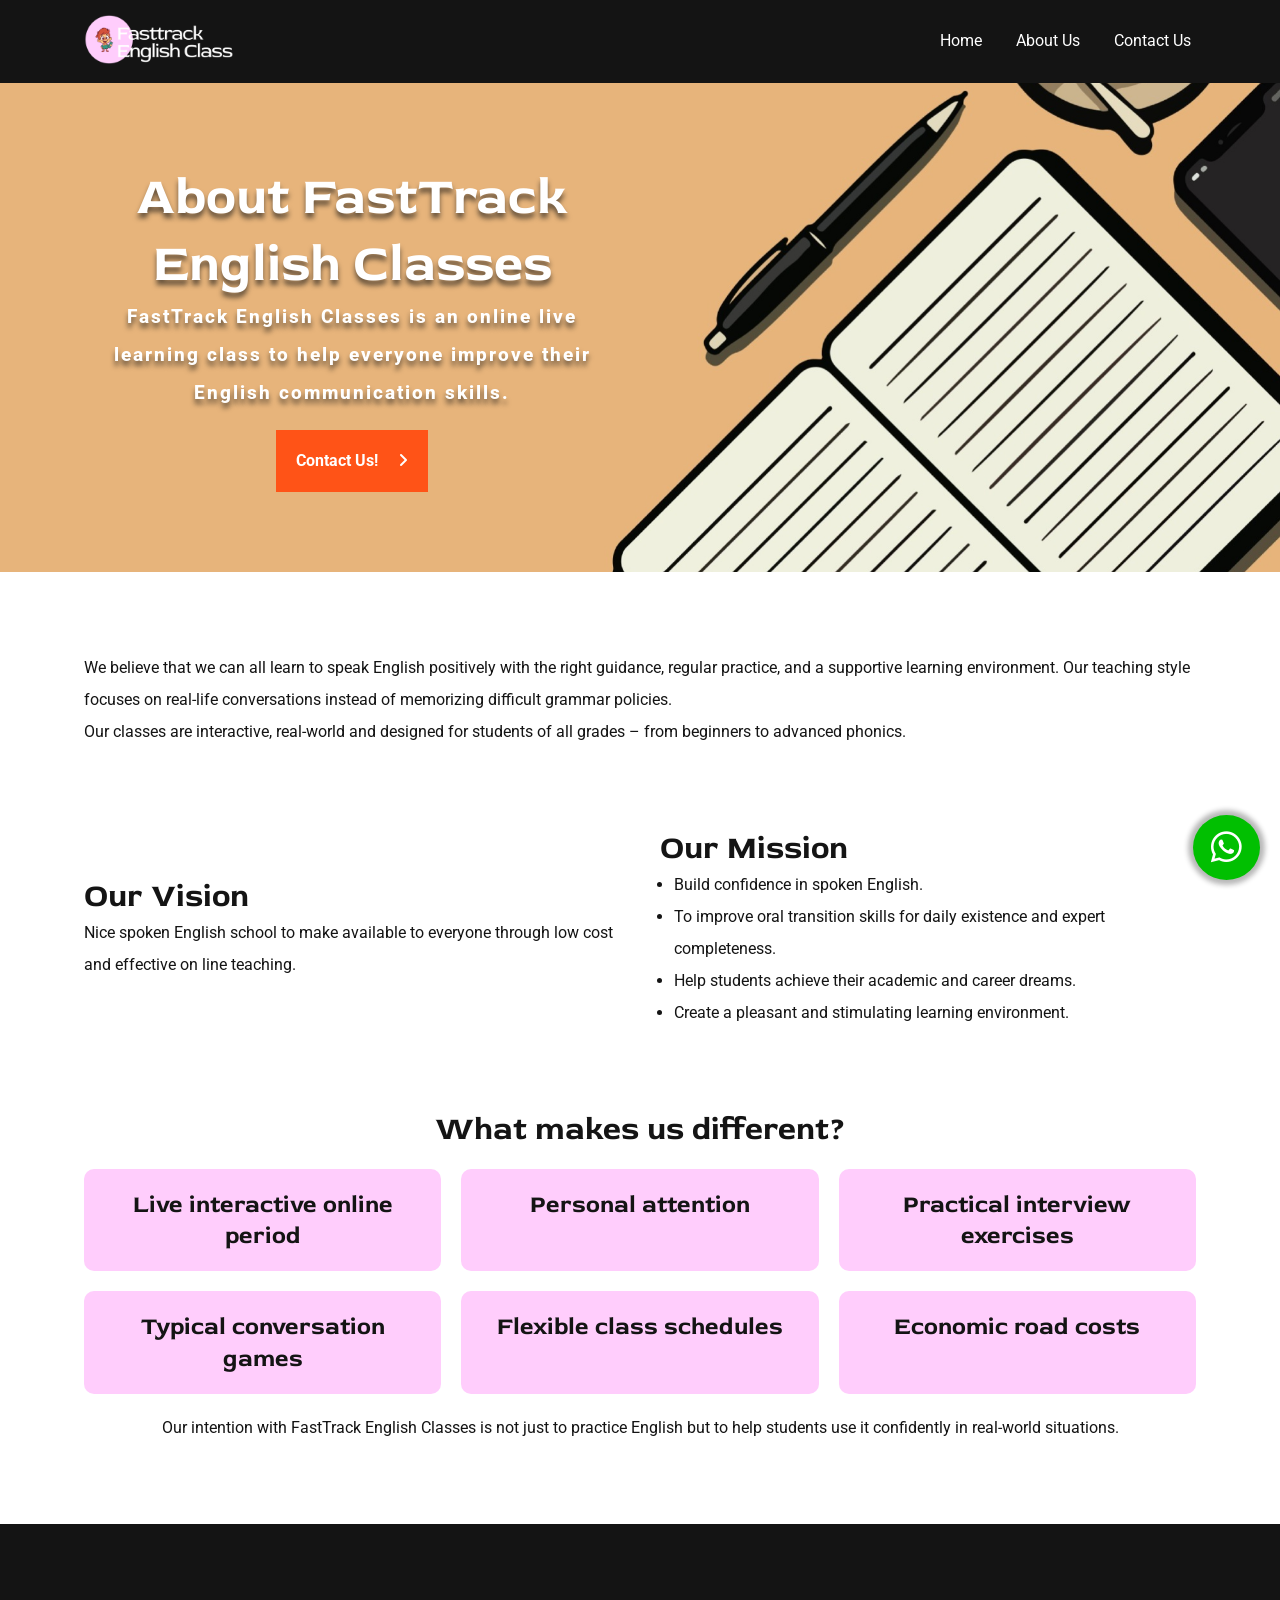
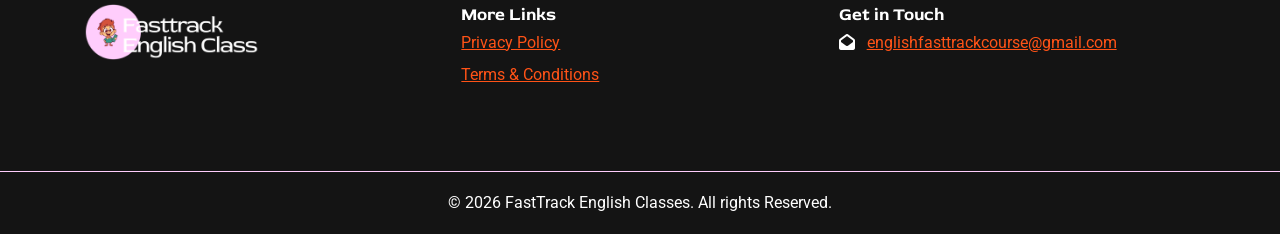
==== about.html @ 9f065664 "almost" ====
<!DOCTYPE html>
<html lang="en">

<head>
    <meta charset="UTF-8">
    <meta name="viewport" content="width=device-width, initial-scale=1.0">
    <link rel="icon" type="image/x-icon" href="./images/favicon.ico">

    <title>About FastTrack English Classes | Learn Spoken English Online</title>
    <meta name="description" content="Learn about FastTrack English Classes, our mission, teaching approach, and how we help students, professionals, and beginners speak English with confidence.">

    <link href="./css/style.css" rel="stylesheet">
    <link href="./css/index.css" rel="stylesheet">
    <link href="./css/responsive.css" rel="stylesheet">
    <link href="./fontawesome/css/all.css" rel="stylesheet">
    <link href="./fontawesome/css/all.min.css" rel="stylesheet">
</head>

<body>
    <header>
        <div class="container">
            <div class="row flex">
                <div class="logocol">
                    <a href="/"><img src="./images/logo.png" alt=""></a>
                </div>
                <nav id="menu">
                    <i class="fa-solid fa-xmark" id="off"></i>
                    <ul>
                        <li><a href="/">Home</a></li>
                        <li><a href="/about">About Us</a></li>
                        <li><a href="/contact">Contact Us</a></li>
                    </ul>
                </nav>
                <div id="on">
                    <i class="fa-solid fa-bars"></i>
                </div>
            </div>
        </div>
    </header>

    <div class="container banner">
        <div class="row grid grid1">
            <div class="column">
                <h1>About FastTrack English Classes</h1>
                <p class="intropara">FastTrack English Classes is an online live learning class to help everyone improve their English communication skills.</p>
                <br>
                <a href="/contact"><button>Contact Us! &nbsp; &nbsp; <i class="fa-solid fa-angle-right"></i></button></a>
            </div>
        </div>
    </div>

    <div class="container">
        <div class="row">
            <div class="column">
                <p>We believe that we can all learn to speak English positively with the right guidance, regular practice, and a supportive learning environment. Our teaching style focuses on real-life conversations instead of memorizing difficult grammar policies.</p>
                <p>Our classes are interactive, real-world and designed for students of all grades – from beginners to advanced phonics.</p>
            </div>
        </div>
    </div>

    <div class="container">
        <div class="row grid grid1" style="padding-block: 0;">
            <div class="column" style="margin-block: auto;">
                <h2>Our Vision</h2>
                <p>Nice spoken English school to make available to everyone through low cost and effective on line teaching.</p>
            </div>
            <div class="column">
                <h2>Our Mission</h2>
                <ul>
                    <li>Build confidence in spoken English.</li>
                    <li>To improve oral transition skills for daily existence and expert completeness.</li>
                    <li>Help students achieve their academic and career dreams.</li>
                    <li>Create a pleasant and stimulating learning environment.</li>
                </ul>

            </div>
        </div>
    </div>

    <div class="container differents">
        <div class="row">
            <div class="column">
                <h2>What makes us different?</h2>
                <br>
                <div class="grid grid2">
                    <div class="col">
                        <h3>Live interactive online period</h3>
                    </div>
                    <div class="col">
                        <h3>Personal attention</h3>
                    </div>
                    <div class="col">
                        <h3>Practical interview exercises</h3>
                    </div>
                    <div class="col">
                        <h3>Typical conversation games</h3>
                    </div>
                    <div class="col">
                        <h3>Flexible class schedules</h3>
                    </div>
                    <div class="col">
                        <h3>Economic road costs</h3>
                    </div>
                </div>
                <br>
                <p>Our intention with FastTrack English Classes is not just to practice English but to help students use it confidently in real-world situations.</p>
            </div>
        </div>
    </div>

    <footer>
        <div class="container">
            <div class="row grid grid2">
                <div class="column">
                    <a href="/"><img src="./images/logo.png" alt=""></a>
                </div>
                <div class="column">
                    <h4>More Links</h4>
                    <p><a href="/privacy">Privacy Policy</a></p>
                    <p><a href="/terms">Terms & Conditions</a></p>
                </div>
                <div class="column">
                    <h4>Get in Touch</h4>
                    <p><i class="fa-solid fa-envelope-open"></i> &nbsp; <a href="mailto:englishfasttrackcourse@gmail.com">englishfasttrackcourse@gmail.com</a></p>
                </div>
            </div>
        </div>
        <div class="foot">
            <p>© 2026 FastTrack English Classes. All rights Reserved.</p>
        </div>
    </footer>

    <div class="floatwp">
        <a href="https://wa.me/+919205626855" target="_blank"><i class="fa-brands fa-whatsapp"></i></a>
    </div>
</body>
<script src="./css/file.js"></script>
</html>
---- css/style.css ----
/* Global CSS Starts Here*/
@import url('https://fonts.googleapis.com/css2?family=Roboto');
@import url('https://fonts.googleapis.com/css2?family=Red+Rose');

* {
    margin: 0;
    padding: 0;
    box-sizing: border-box;
}

body {
    font-size: 16px;
    background-color: var(--fourth-color);
}

:root {
    --primary-color: #FFCDFC;
    --secondary-color: #D80000;
    --third-color: #ff5317;
    --fourth-color: #ffffff;
    --fifth-color: #141414;
    /*fonts*/
    --primary-font: "Red Rose";
    --secondary-font: Roboto;
}

.row {
    width: 90%;
    margin: auto;
    padding: 80px 20px;
    background-color: transparent;
}

.column {
    flex: auto;
}

.flex,
.d-flex {
    display: flex;
}

h1,
h2,
h3,
h4 {
    font-family: var(--primary-font);
    line-height: 1.3;
    margin: 0;
    padding: 0;
    font-weight: 700;
    color: var(--fifth-color);
}

p,
button,
li,
input,
select,
textarea,
a {
    font-family: var(--secondary-font);
    line-height: 2;
    font-size: 1em;
    margin: 0;
    padding: 0;
    color: var(--fifth-color);
    font-weight: 400;
}

a {
    color: var(--third-color);
    text-decoration: underline;
}

a:hover {
    color: var(--secondary-color);
}

h1 {
    font-size: 3.25em;
    color: var(--fourth-color);
}

h2 {
    font-size: 2em;
}

h3 {
    font-size: 1.5em;
}

h4 {
    font-size: 1.1em;
}

li {
    margin-left: 14px;
}

button {
    border: 0;
    background: var(--third-color);
    padding: 15px 20px;
    border-radius: 0;
    color: var(--fourth-color);
    font-weight: 700;
    cursor: pointer;
}

button:hover {
    background-color: var(--secondary-color);
    color: var(--fourth-color);
}

.gap {
    gap: 10px;
}

.gap1 {
    gap: 15px;
}

.gap2 {
    gap: 20px;
}

.gap3 {
    gap: 25px;
}

.grid {
    display: grid;
}

.grid1 {
    grid-template-columns: repeat(2, 1fr);
    gap: 40px;
}

.grid2 {
    grid-template-columns: repeat(3, 1fr);
    gap: 20px;
}

.grid3 {
    grid-template-columns: repeat(4, 1fr);
    gap: 15px;
}

#off,
#on {
    display: none;
}
---- css/index.css ----
@import url(./style.css);

header {
    background-color: var(--fifth-color);
    position: sticky;
    top: 0;
    left: 0;
    right: 0;
    z-index: 9;

    .row {
        padding-block: 15px;
        gap: 15px;
    }

    .logocol {
        margin: auto 0 !important;
        width: fit-content;

        a {
            line-height: 0;
        }
    }

    img {
        width: 150px;
    }

    #on {
        margin: auto 0 !important;
        background-color: var(--fourth-color);
        padding: 12px 13px;
        border-radius: 10px;
        font-size: 22px;
    }

    nav {
        flex: 1;
        margin: auto 0;
    }

    ul {
        display: flex;
        justify-content: end;
        gap: 10px;
        list-style-type: none;
        padding: 0;
        margin: 0;

        a {
            color: var(--fourth-color);
            text-decoration: none;
            border-bottom: 2px solid transparent;
            padding: 2px 5px 5px 5px;
        }
    }

    nav ul li a.active,
    a:hover {
        color: var(--third-color) !important;
        border-color: var(--third-color);
    }

    #off {
        color: var(--fourth-color);
    }
}

form {
    ::placeholder {
        color: #676767;
        font-size: 15px;
    }

    input,
    select,
    textarea {
        line-height: 1em !important;
        background-color: var(--fourth-color);
        width: 100%;
        padding: 10px;
        margin: 5px 0;
        border: 1px solid #cacaca;
        border-radius: 5px;
    }

    label {
        flex: 1;
        font-family: var(--secondary-font);
        font-size: 16px;
        text-align: left;
        font-weight: 400;
    }

    button {
        width: 100%;
    }
}

.banner {
    background-image: url(../images/banner.jpg);
    background-position: center;
    background-repeat: no-repeat;
    background-size: cover;
    text-align: center;

    p {
        color: var(--fourth-color);
        font-size: 19px;
        font-weight: 800;
        letter-spacing: 2px;
    }

    h1, p {
        text-shadow: 0 5px 5px rgba(20, 20, 20, 0.6);
    }
}

.contentonly {
    li {
        line-height: 1.5;
        margin-left: 40px;
    }

    hr {
        margin-block: 10px;
    }
}

footer {
    background-color: var(--fifth-color);

    h4, i {
        color: var(--fourth-color);
    }

    .foot {
        border-top: 1px solid var(--primary-color);
        background-color: var(--fifth-color);
        text-align: center;
        padding-block: 15px;

        p {
            color: #fff;
        }
    }

    img {
        width: 175px;
    }
}

.floatwp {
    position: fixed;
    bottom: 20px;
    right: 20px;

    i {
        box-shadow: 0 0 5px 5px rgba(20, 20, 20, 0.3);
        font-size: 35px;
        padding: 5px;
        border-radius: 100%;
        background-color: #01BF01;
        padding: 15px 18px;
        color: var(--fourth-color);
    }
}

.usps {
    text-align: center;
    background-color: rgb(255, 205, 252, 0.25);

    .col {
        padding: 20px;
        border-radius: 10px;
        border: 2px solid var(--primary-color);
    }

    img {
        width: 100px;
        margin-bottom: 15px;
    }
}

.course {
    text-align: center;

    h3 {
        background-color: var(--primary-color);
        padding: 15px;
        border-radius: 10px 10px 0 0;
    }
    
    p {
        border: 2px solid var(--primary-color);
        padding: 15px;
        /* background-color: var(--secondary-color); */
        /* color: var(--fourth-color); */
        line-height: 1.7;
        border-radius: 0 0 10px 10px;
    }

    h2 {
        width: fit-content;
        margin: auto;
        border-bottom: 4px solid var(--secondary-color);
    }
}

.whojoin {
    background-image: linear-gradient(to right, rgba(255, 255, 255, 0.9), rgba(255, 255, 255, 0.9)), url(../images/Hexagon.svg);
    background-position: center;
    background-repeat: no-repeat;
    background-size: cover;
    border-block: 1px solid var(--primary-color);

    .column {
        margin: auto 0;
    }
}

.differents {
    text-align: center;

    .col {
        background-color: var(--primary-color);
        padding: 20px;
        border-radius: 10px;
    }
}
---- css/responsive.css ----
@media (max-width: 1024px) {
    .row {
        width: 100%;
        padding: 20px;
        margin: auto;
    }

    h1 {
        font-size: 2em !important;
    }

    h2 {
        font-size: 1.7em !important;
    }

    h3 {
        font-size: 1.4em !important;
    }

    button {
        font-size: 14px;
    }

    .gap,
    .gap3 {
        gap: 10px;
    }

    .grid1,
    .grid2,
    .grid3 {
        grid-template-columns: repeat(2, 1fr);
        gap: 10px;
    }
}

@media (max-width: 768px) {
    h4 {
        font-size: 1em;
    }

    .d-flex {
        flex-direction: column;
    }

    .grid1,
    .grid2,
    .grid3 {
        grid-template-columns: repeat(1, 1fr);
        gap: 10px;
    }

    nav {
        position: fixed;
        background-color: var(--fifth-color);
        top: 0;
        right: 0;
        padding: 30px;
        height: 100vh;
        width: 200px;
        display: none;

        ul {
            flex-direction: column;
        }
    }

    #on,
    #off {
        display: block;
    }

    header {
        .logocol {
            width: 100%;
        }
    }

    #off {
        text-align: end;
        font-size: 1.5em;
        margin-bottom: 20px;
    }

    .banner p {
        font-size: 17px;
        line-height: 1.5;
    }
}
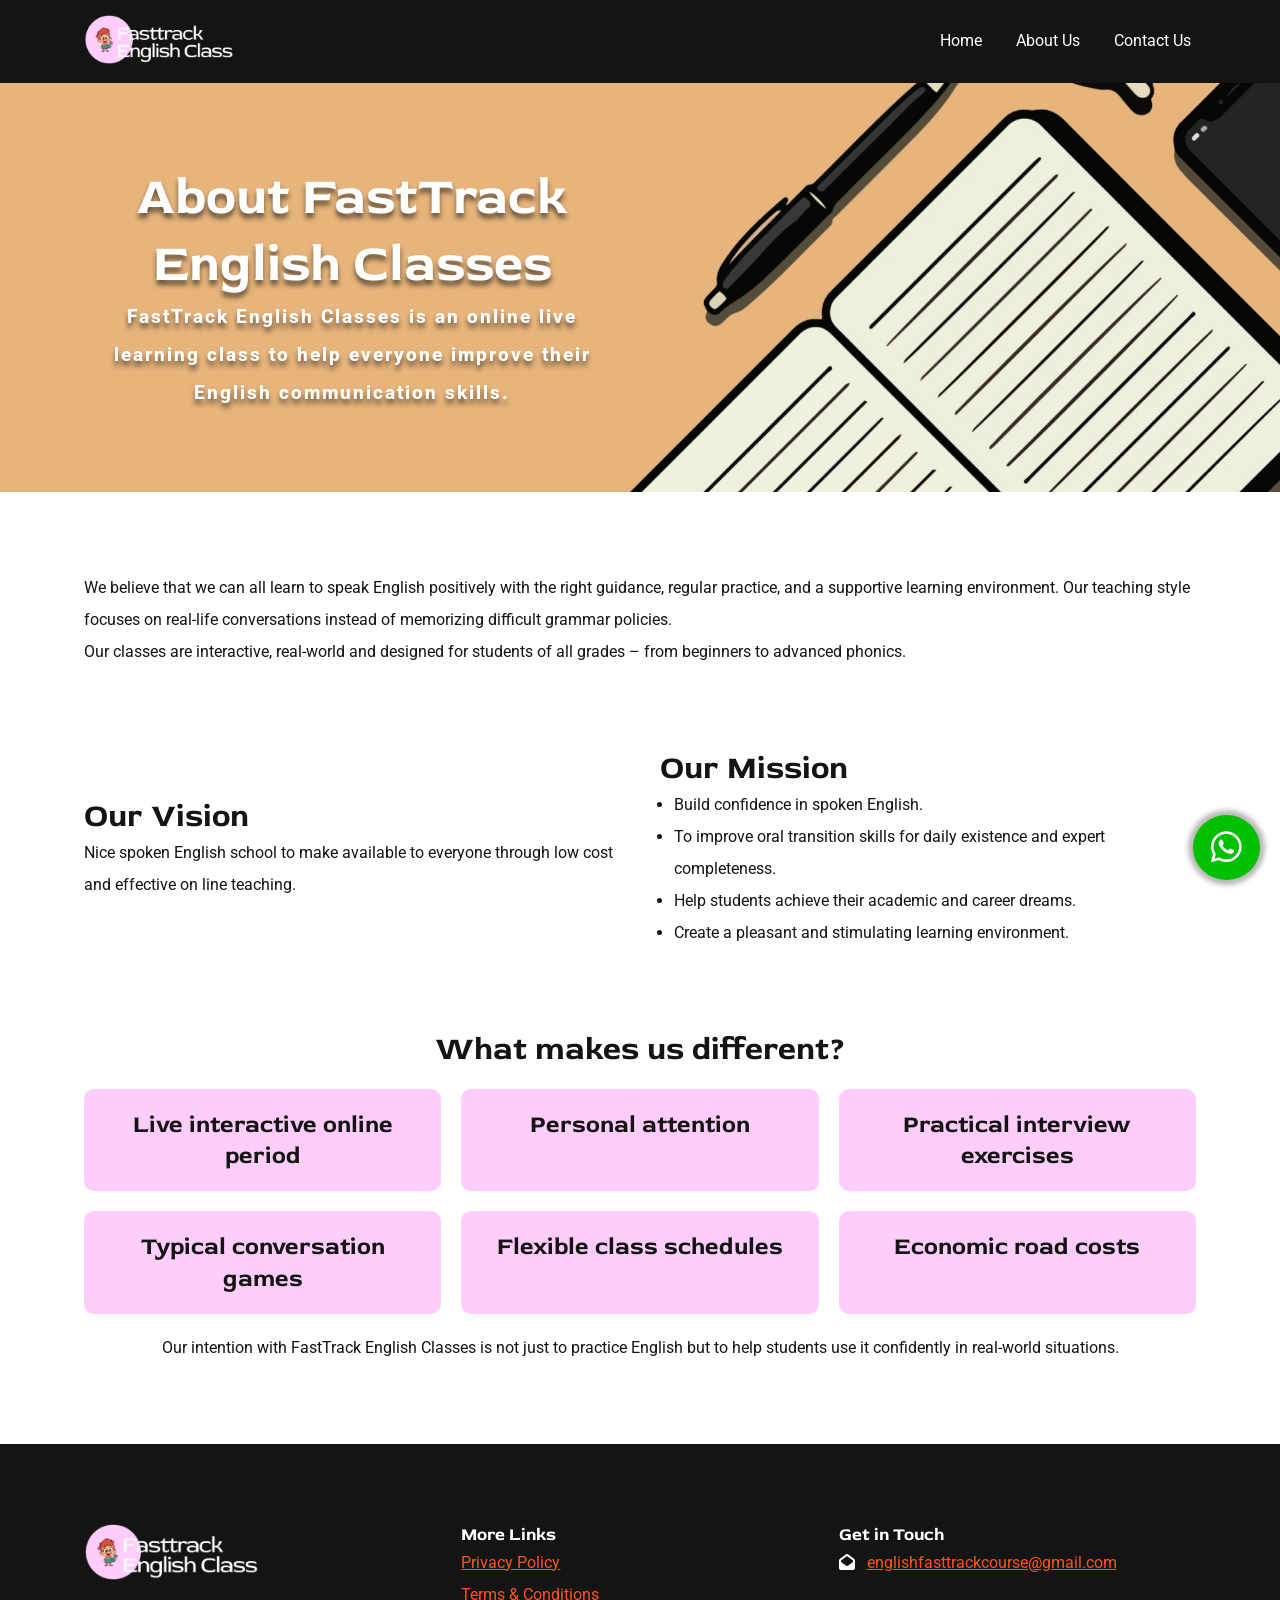
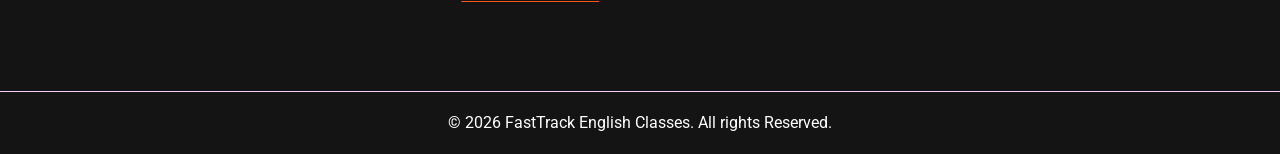
==== commit ee17bf38: "last" ====
--- a/about.html
+++ b/about.html
@@ -26,9 +26,9 @@
                 <nav id="menu">
                     <i class="fa-solid fa-xmark" id="off"></i>
                     <ul>
-                        <li><a href="/">Home</a></li>
-                        <li><a href="/about">About Us</a></li>
-                        <li><a href="/contact">Contact Us</a></li>
+                        <li><a href="./">Home</a></li>
+                        <li><a href="./about">About Us</a></li>
+                        <li><a href="./contact">Contact Us</a></li>
                     </ul>
                 </nav>
                 <div id="on">
@@ -43,8 +43,6 @@
             <div class="column">
                 <h1>About FastTrack English Classes</h1>
                 <p class="intropara">FastTrack English Classes is an online live learning class to help everyone improve their English communication skills.</p>
-                <br>
-                <a href="/contact"><button>Contact Us! &nbsp; &nbsp; <i class="fa-solid fa-angle-right"></i></button></a>
             </div>
         </div>
     </div>
@@ -116,8 +114,8 @@
                 </div>
                 <div class="column">
                     <h4>More Links</h4>
-                    <p><a href="/privacy">Privacy Policy</a></p>
-                    <p><a href="/terms">Terms & Conditions</a></p>
+                    <p><a href="./privacy">Privacy Policy</a></p>
+                    <p><a href="./terms">Terms & Conditions</a></p>
                 </div>
                 <div class="column">
                     <h4>Get in Touch</h4>
--- a/css/index.css
+++ b/css/index.css
@@ -227,4 +227,17 @@
         padding: 20px;
         border-radius: 10px;
     }
+}
+
+#successMessage {
+    text-align: center;
+    padding: 40px 20px;
+}
+
+#successMessage h3 {
+    margin-bottom: 10px;
+}
+
+#successMessage p {
+    margin: 0;
 }
